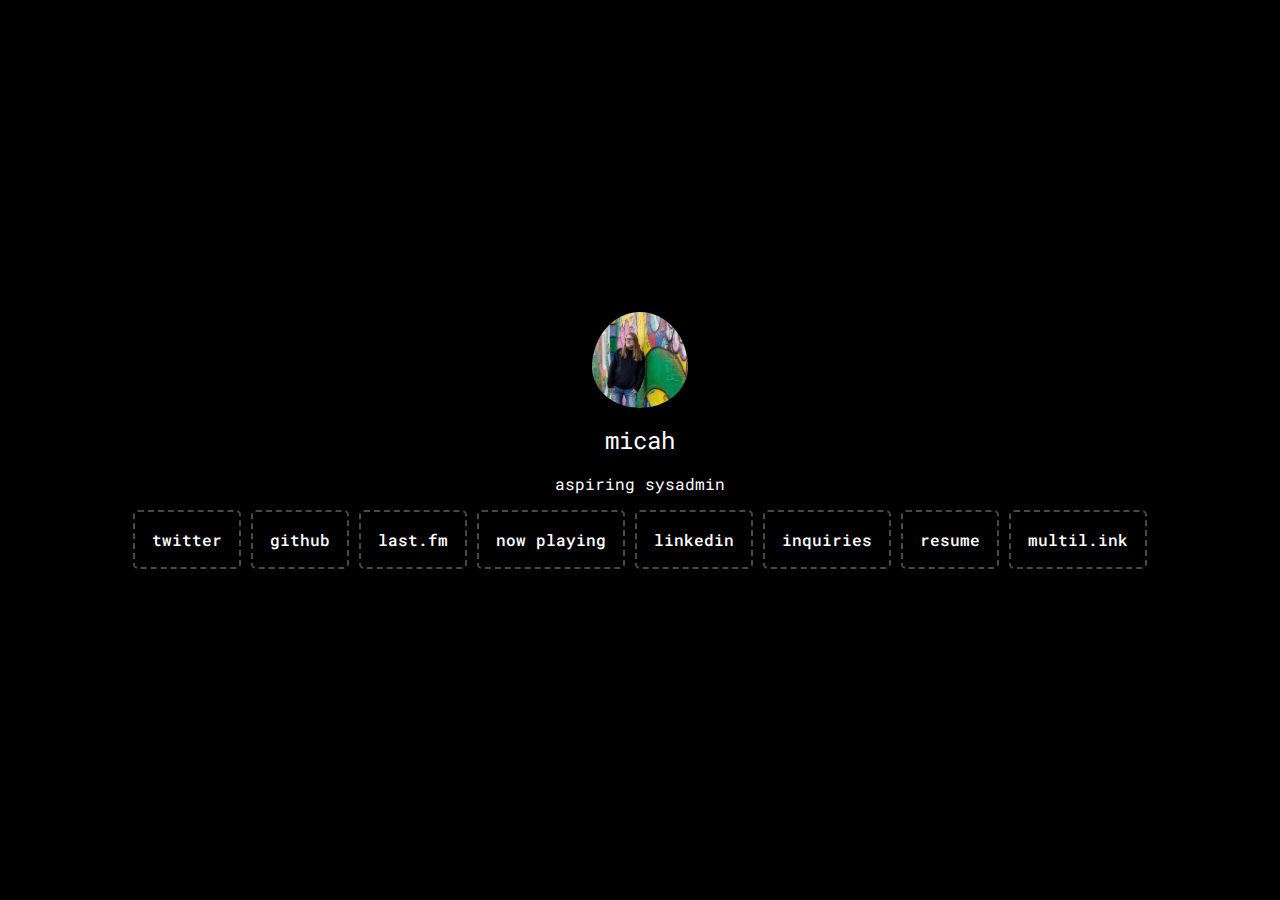
==== index.html @ c3a99c2d "added multil.ink to buttons" ====
<!DOCTYPE html>
<html lang="en">

<head>
    <meta name="viewport" content="width=device-width, initial-scale=1">
    <meta charset="UTF-8">
    <title>micah</title>
    <link rel="stylesheet" href="assets/css/style.css">
    <link rel="icon" href="assets/img/avi.png" />
</head>

<body class="main">
    <div class="container">
        <div class="content">
            <img id="userPhoto" src="assets/img/avi.png" alt="Avatar">
            <h1 class="top"><span id="userName">micah</span></h1>
            <p>aspiring sysadmin</p>
            <div id="links">
                <a class="link" href="https://mhaire.net/tw" target="_blank" rel="noopener">twitter</a>
                <a class="link" href="https://mhaire.net/gh" target="_blank" rel="noopener">github</a>
                <a class="link" href="https://mhaire.net/last" target="_blank" rel="noopener">last.fm</a>
                <a class="link" href="https://mhaire.net/np" target="_blank" rel="noopener">now playing</a>
                <a class="link" href="https://mhaire.net/li" target="_blank" rel="noopener">linkedin</a>
                <a class="link" href="mailto:hey@mhaire.net" target="_blank" rel="noopener">inquiries</a>
                <a class="link" href="https://mhaire.net/resume" target="_blank" rel="noopener">resume</a>
                <a class="link" href="https://multil.ink" target="_blank" rel="noopener">multil.ink</a>
            </div>
        </div>
    </div>
</body>

</html>
---- assets/css/style.css ----
@import url('https://fonts.googleapis.com/css2?family=Roboto+Mono:ital,wght@0,400;0,700;1,400;1,700&display=swap');

:root {
    --font: 'Roboto Mono', monospace;
    --background: #000;
    --text-color: white;
    --outline-color: rgb(72, 72, 72);
}

body {
    background-color: var(--background);
    color: var(--text-color);
    font-family: var(--font);
    margin: 0;
    padding: 0;
    text-rendering: optimizeLegibility;
    -webkit-font-smoothing: antialiased;
    display: flex;
    min-height: 100vh;
    min-width: 100vw;
    flex-direction: column;
}

.container {
    flex: 1 auto;
    display: flex;
    flex-direction: column;
    justify-content: center;
    text-align: center;
}

.content {
    display: flex;
    flex-direction: column;
    flex: 1 auto;
    align-items: center;
    justify-content: center;
    margin: 0;
}

footer,
.footer {
    text-align: center;
    font-size: 0.75rem;
    font-weight: 400;
    padding-bottom: 20px;
    text-decoration: none;
    color: var(--text-color);
}

#userPhoto {
    width: 96px;
    height: 96px;
    display: block;
    margin: 0px auto 0px;
    border-radius: 50%;
    padding-bottom: 15px;
}

#userName {
    width: 100%;
    font-size: 1.5rem;
    font-weight: 400;
    text-align: center;
    text-decoration: none;
    line-height: 1;
    display: block;
    color: var(--text-color);
}

#links {
    max-width: 90%;
    width: auto;
    display: block;
    margin: 0px auto;
}

.link {
    display: inline-block;
    margin-bottom: 20px;
    padding: 17px;
    font-size: 1rem;
    font-weight: 500;
    border-radius: 5px;
    border: dashed var(--outline-color) 2px;
    text-align: center;
    text-decoration: none;
    color: var(--text-color);
}

h1.top {
    margin: 5px 0px;
}
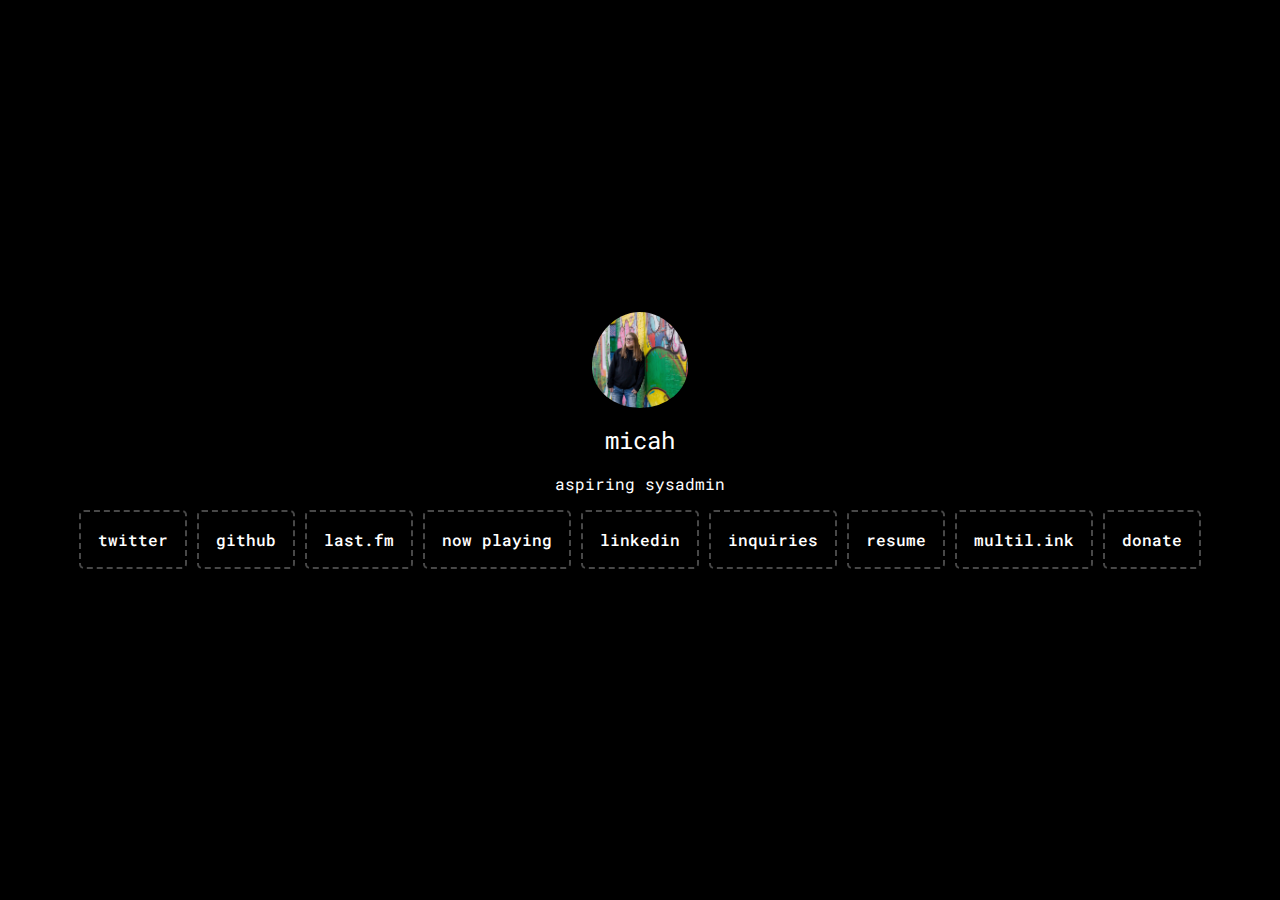
==== commit 8c031d16: "added donate button/shortlink" ====
--- a/index.html
+++ b/index.html
@@ -24,6 +24,7 @@
                 <a class="link" href="mailto:hey@mhaire.net" target="_blank" rel="noopener">inquiries</a>
                 <a class="link" href="https://mhaire.net/resume" target="_blank" rel="noopener">resume</a>
                 <a class="link" href="https://multil.ink" target="_blank" rel="noopener">multil.ink</a>
+                <a class="link" href="https://mhaire.net/donate" target="_blank" rel="noopener">donate</a>
             </div>
         </div>
     </div>
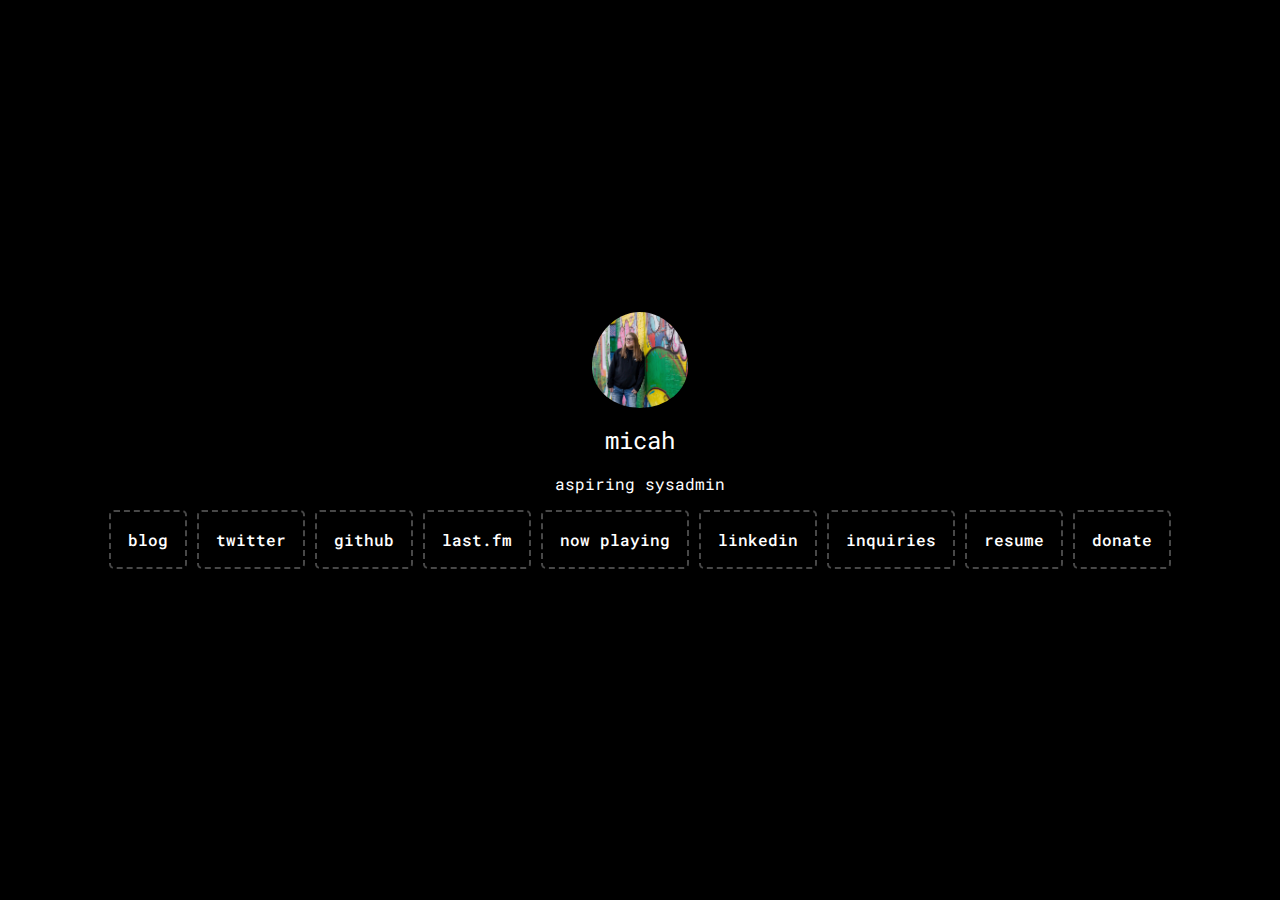
==== commit d9876a4c: "funny blog link + remove multil.ink" ====
--- a/index.html
+++ b/index.html
@@ -16,18 +16,18 @@
             <h1 class="top"><span id="userName">micah</span></h1>
             <p>aspiring sysadmin</p>
             <div id="links">
+                <a class="link" href="https://blog.mhaire.net/" target="_blank" rel="noopener">blog</a>
                 <a class="link" href="https://mhaire.net/tw" target="_blank" rel="noopener">twitter</a>
                 <a class="link" href="https://mhaire.net/gh" target="_blank" rel="noopener">github</a>
                 <a class="link" href="https://mhaire.net/last" target="_blank" rel="noopener">last.fm</a>
                 <a class="link" href="https://mhaire.net/np" target="_blank" rel="noopener">now playing</a>
                 <a class="link" href="https://mhaire.net/li" target="_blank" rel="noopener">linkedin</a>
                 <a class="link" href="mailto:hey@mhaire.net" target="_blank" rel="noopener">inquiries</a>
-                <a class="link" href="https://mhaire.net/resume" target="_blank" rel="noopener">resume</a>
-                <a class="link" href="https://multil.ink" target="_blank" rel="noopener">multil.ink</a>
+                <a class="link" href="https://mhaire.net/resume-pdf" target="_blank" rel="noopener">resume</a>
                 <a class="link" href="https://mhaire.net/donate" target="_blank" rel="noopener">donate</a>
             </div>
         </div>
     </div>
 </body>
 
-</html>+</html>
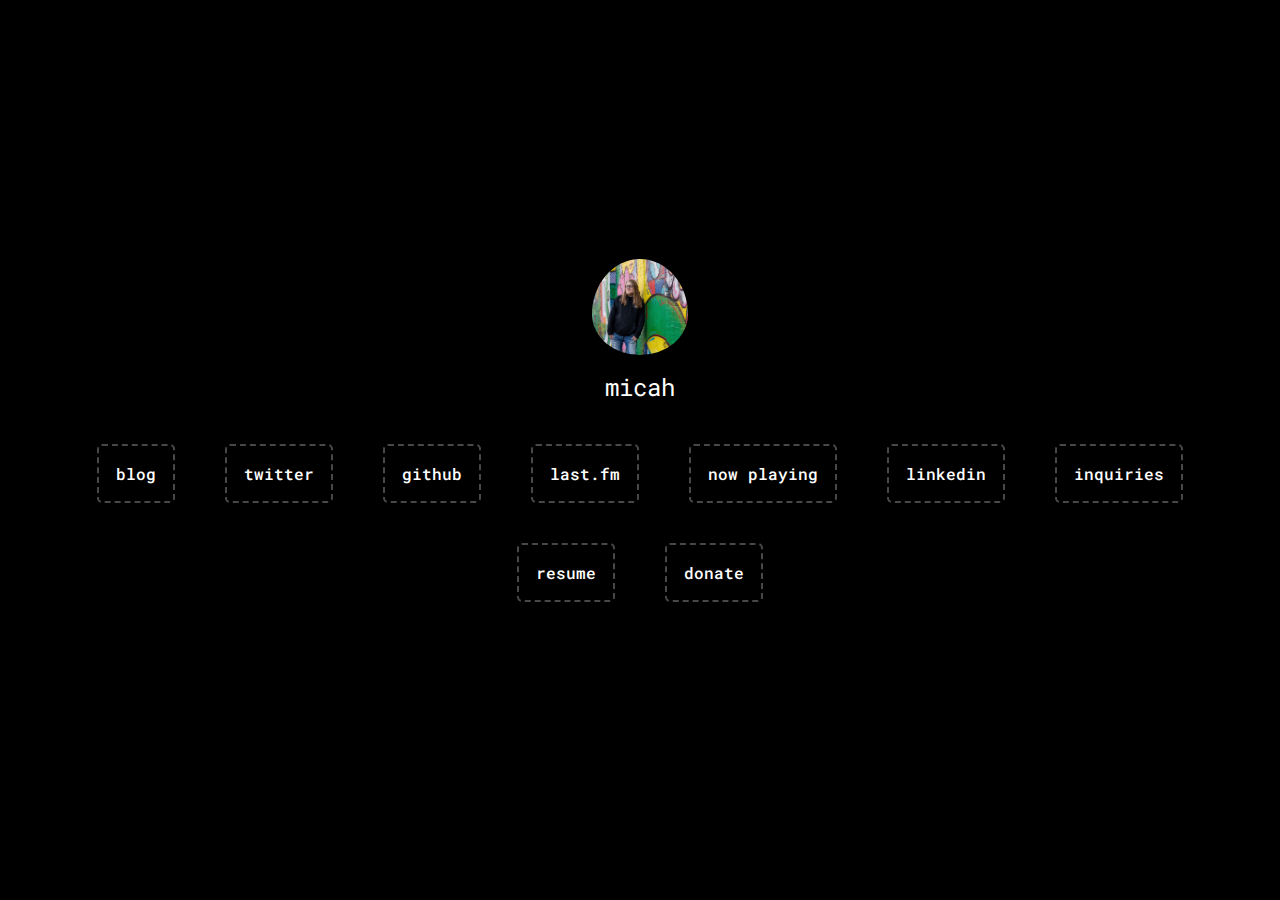
==== commit b6faed86: "got rid of the text thing and unfucked the margin" ====
--- a/index.html
+++ b/index.html
@@ -14,7 +14,7 @@
         <div class="content">
             <img id="userPhoto" src="assets/img/avi.png" alt="Avatar">
             <h1 class="top"><span id="userName">micah</span></h1>
-            <p>aspiring sysadmin</p>
+            <!-- <p>aspiring sysadmin</p> -->
             <div id="links">
                 <a class="link" href="https://blog.mhaire.net/" target="_blank" rel="noopener">blog</a>
                 <a class="link" href="https://mhaire.net/tw" target="_blank" rel="noopener">twitter</a>
@@ -30,4 +30,4 @@
     </div>
 </body>
 
-</html>
+</html>--- a/assets/css/style.css
+++ b/assets/css/style.css
@@ -72,12 +72,12 @@
     max-width: 90%;
     width: auto;
     display: block;
-    margin: 0px auto;
+    margin: 20px auto;
 }
 
 .link {
     display: inline-block;
-    margin-bottom: 20px;
+    margin: 20px;
     padding: 17px;
     font-size: 1rem;
     font-weight: 500;
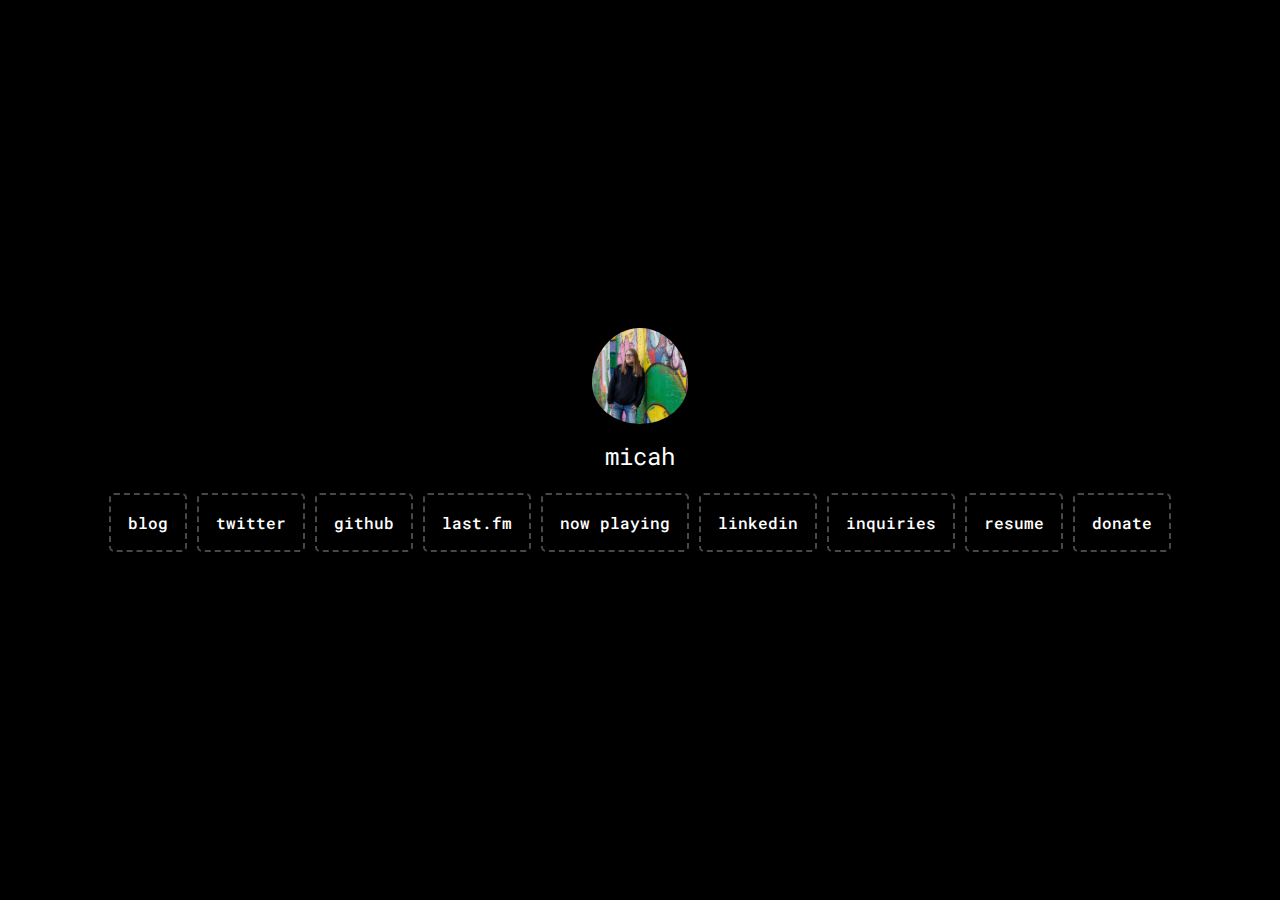
==== commit af9a7e88: "Move /blog to substack." ====
--- a/index.html
+++ b/index.html
@@ -16,7 +16,7 @@
             <h1 class="top"><span id="userName">micah</span></h1>
             <!-- <p>aspiring sysadmin</p> -->
             <div id="links">
-                <a class="link" href="https://blog.mhaire.net/" target="_blank" rel="noopener">blog</a>
+                <a class="link" href="https://mhaire.net/blog" target="_blank" rel="noopener">blog</a>
                 <a class="link" href="https://mhaire.net/tw" target="_blank" rel="noopener">twitter</a>
                 <a class="link" href="https://mhaire.net/gh" target="_blank" rel="noopener">github</a>
                 <a class="link" href="https://mhaire.net/last" target="_blank" rel="noopener">last.fm</a>
@@ -30,4 +30,4 @@
     </div>
 </body>
 
-</html>+</html>
--- a/assets/css/style.css
+++ b/assets/css/style.css
@@ -77,7 +77,6 @@
 
 .link {
     display: inline-block;
-    margin: 20px;
     padding: 17px;
     font-size: 1rem;
     font-weight: 500;
@@ -90,4 +89,4 @@
 
 h1.top {
     margin: 5px 0px;
-}+}
